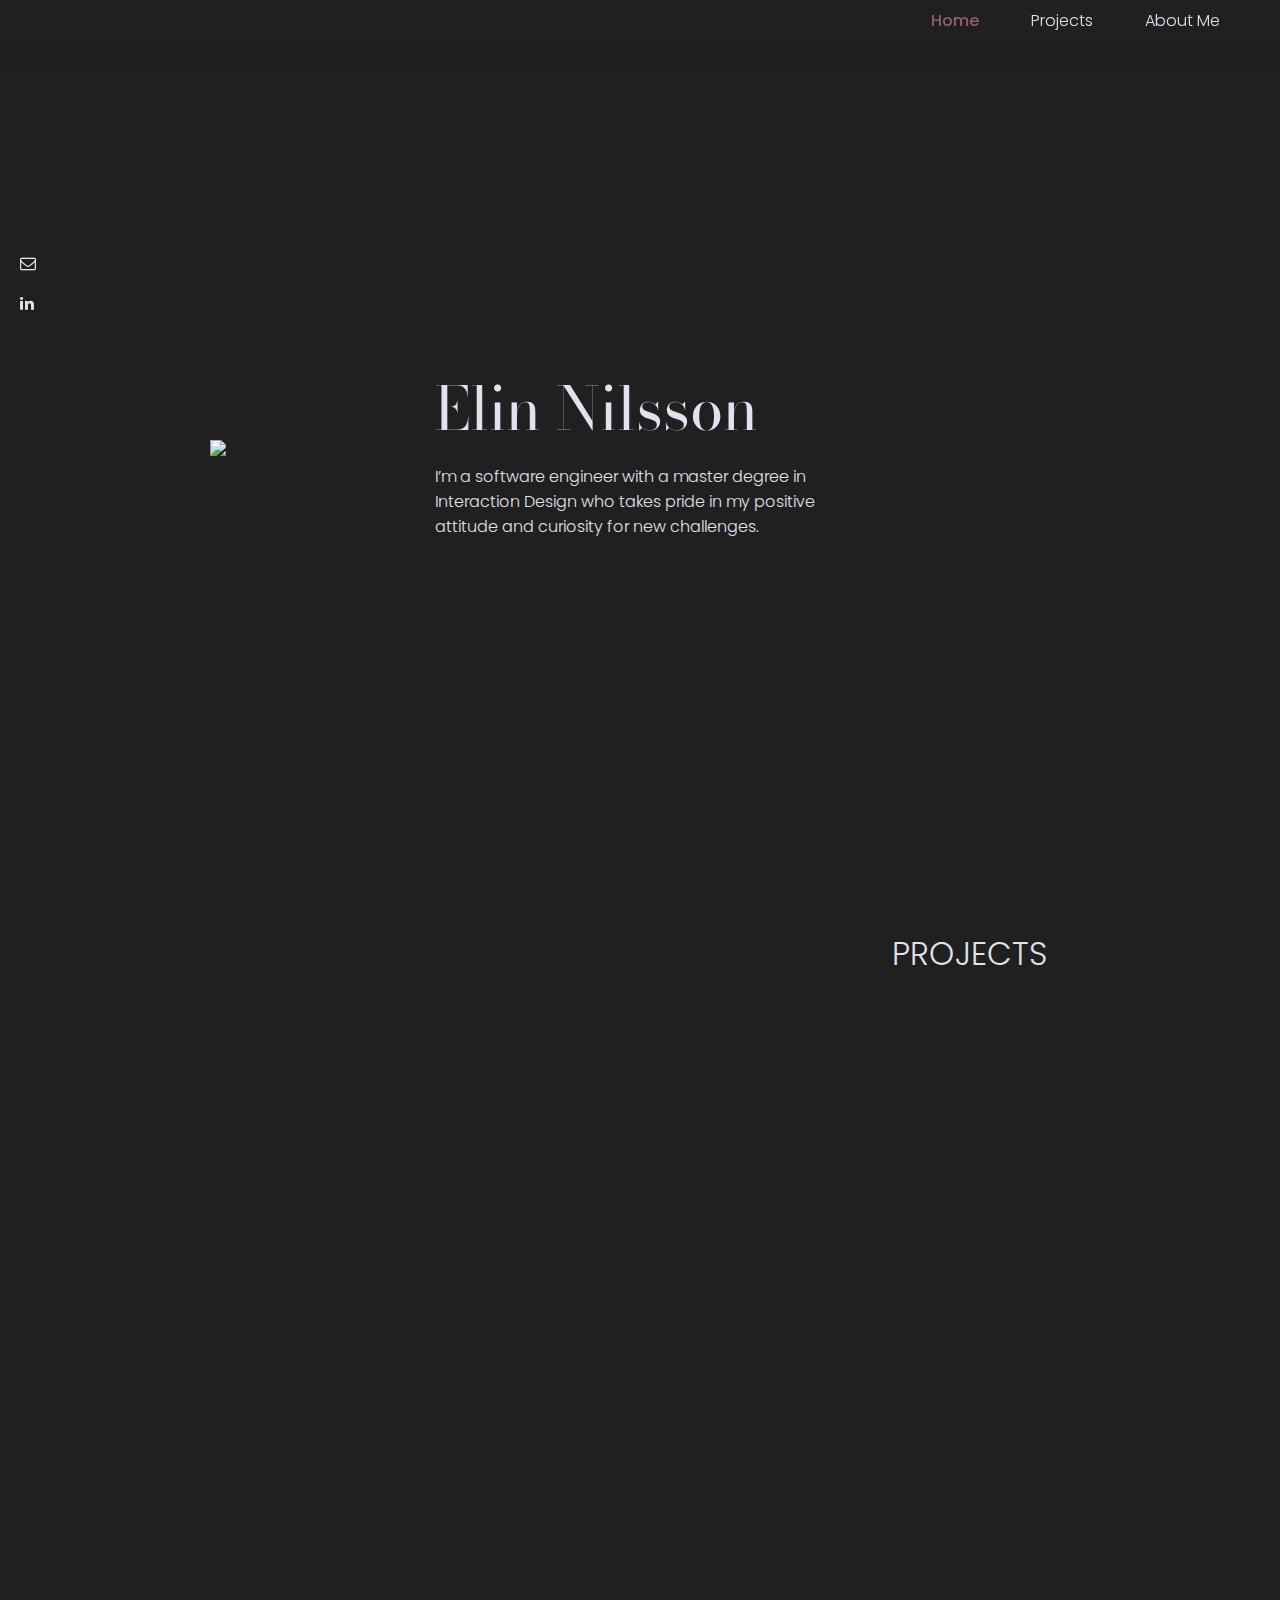
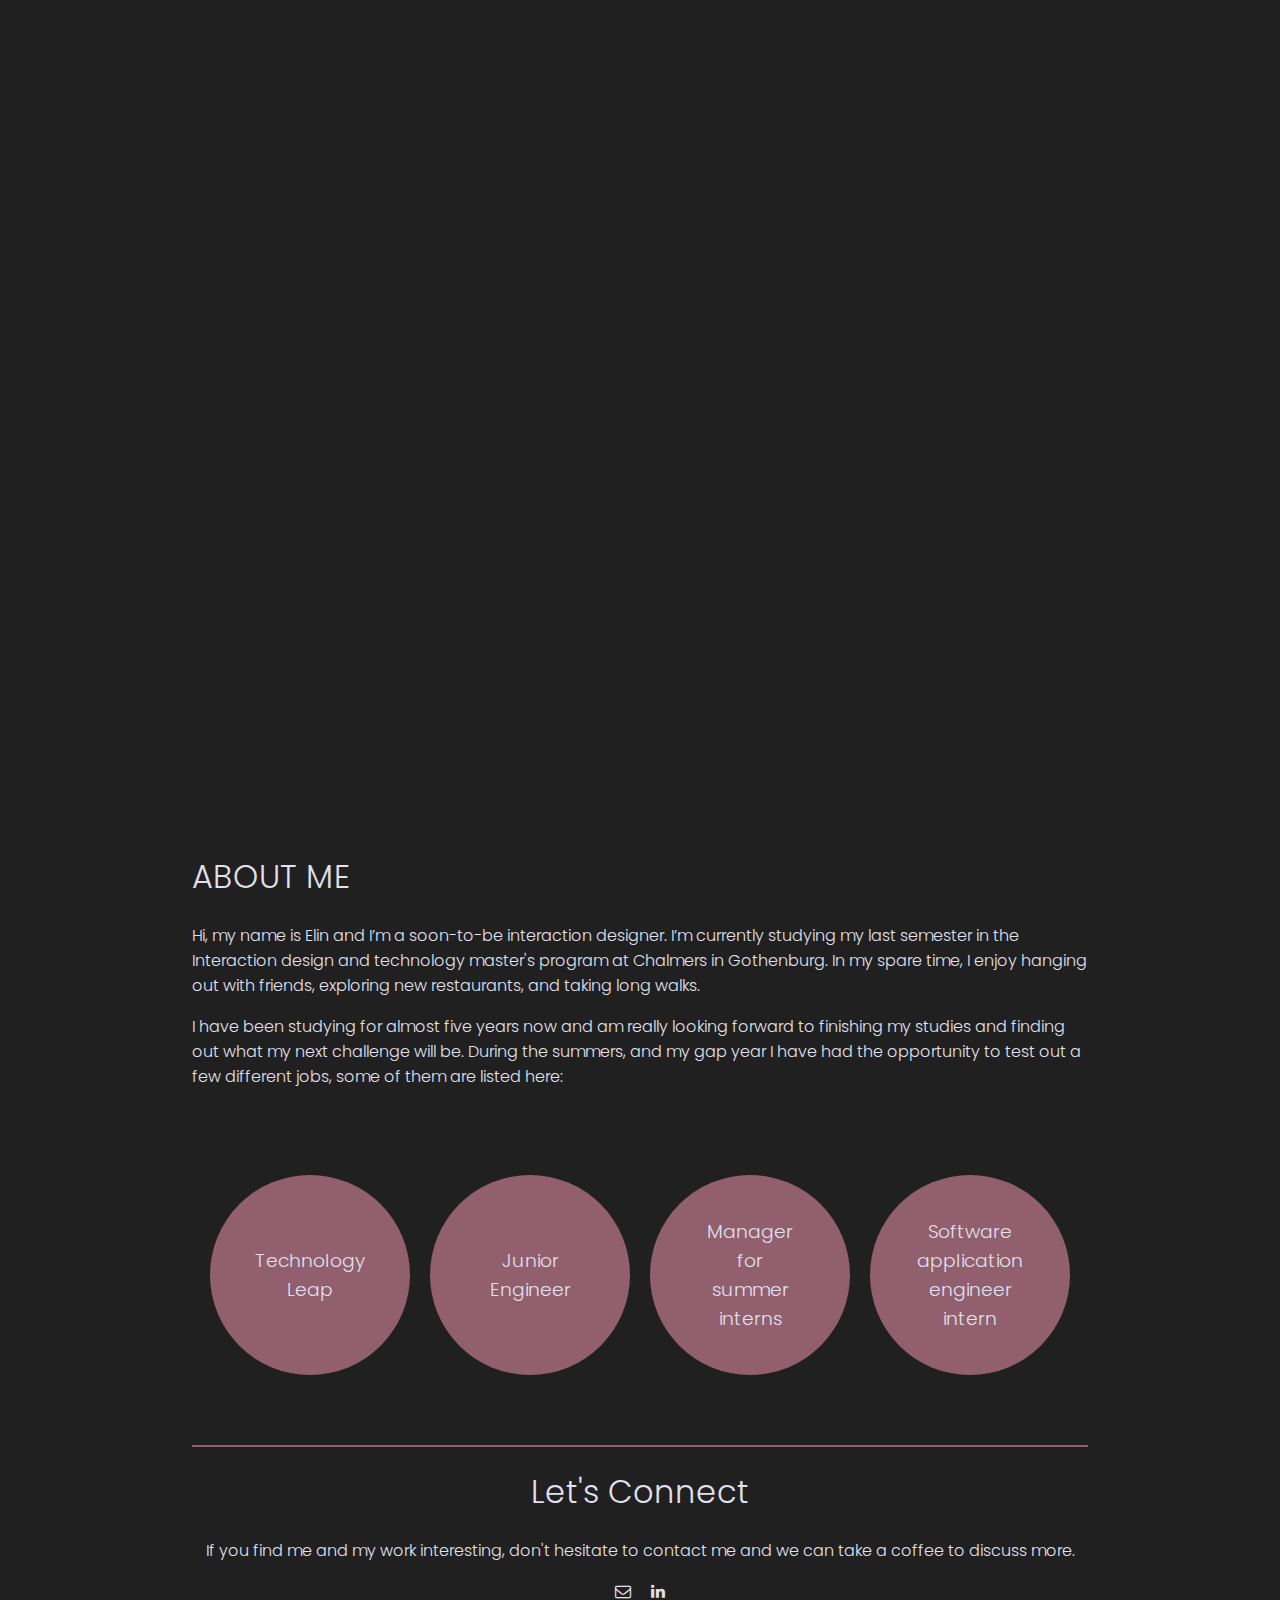
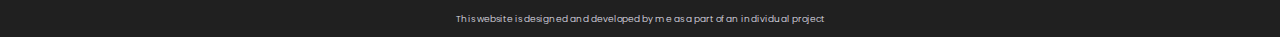
==== index.html @ b02fdfc4 "Added text in footer" ====
<!DOCTYPE html>
<html>

<head>
    <link rel="stylesheet" href="Pages/styles.css" />
    <link rel="stylesheet" href="https://cdnjs.cloudflare.com/ajax/libs/font-awesome/4.7.0/css/font-awesome.min.css">
    <meta charset="UTF-8" />
    <meta http-equiv="X-UA-Compatible" content="IE=edge" />
    <meta name="viewport" content="width=device-width, initial-scale=1.0" />
    <title>Hemsida</title>
    <link rel="icon" type="image/x-icon" href="Pages/faviconLoggaEgen.ico">
    <link rel="preconnect" href="https://fonts.googleapis.com">
    <link rel="preconnect" href="https://fonts.gstatic.com" crossorigin>
    <link rel="preconnect" href="https://fonts.googleapis.com">
    <link rel="preconnect" href="https://fonts.gstatic.com" crossorigin>
    <link
        href="https://fonts.googleapis.com/css2?family=Bodoni+Moda:opsz@6..96&family=Poppins:wght@100;300;400;500;700&display=swap"
        rel="stylesheet">
</head>

<body>

    <!-- <header>
        <nav>
            <div class="topnav" id="myTopnav">
                <a href="#home" class="active">Home</a>
                <a href="#about-me">About me</a>
                <a href="#projects">Projects</a>
                <a href="#experience">Experience</a>

                <a href="javascript:void(0);" class="icon" onclick="myFunction()">
                    <i class="fa fa-bars"></i>
                </a>
            </div>
        </nav>
    </header> -->

    <header>
        <nav>
            <ul>
                <li><a href="#home" class="active">Home</a></li>
                <!-- <li><a href="#about-me">About</a></li> -->
                <li><a href="#projects">Projects</a></li>
                <li><a href="#experience">About Me</a></li>
            </ul>
        </nav>

    </header>

    <div class="contact-info">
        <a href="mailto: elin.nilsson@hotmail.se"><i class="fa fa-envelope-o" aria-hidden="true" id="mail-icon"></i></a>
        <a href="https://www.linkedin.com/in/elin-nilsson-4770b514a/"><i class="fa fa-linkedin" aria-hidden="true"></i>
        </a>
    </div>


    <section id="home">

        <div class="logo">
            <img src="Images/logga2.png" width="500">
        </div>
        <div id="header-text">
            <h4 id="name">Elin Nilsson</h4>
            <h5 id="me-description">I’m a software engineer with a master degree in Interaction Design who takes
                pride in my positive attitude and curiosity for new challenges.</h5>
        </div>

    </section>



    <!-- <section class="sub-section" id="about-me">
        <div id="about-me-text">
            <h1>ABOUT ME</h1>
            <p>Lorem ipsum dolor sit amet, consectetur adipiscing elit, sed do eiusmod tempor incididunt ut labore et
                dolore magna aliqua. Sit amet aliquam id diam maecenas ultricies mi eget mauris. Vitae purus faucibus
                ornare suspendisse sed nisi lacus. Eu ultrices vitae auctor eu. Risus feugiat in ante metus dictum at
                tempor. Sed odio morbi quis commodo odio aenean. Rhoncus mattis rhoncus urna neque viverra justo.
            </p>
        </div>

        <div class="polaroid">

            <img height="200" src="Elin_profilbild4.jpg" />

            <div class="tape tape-1"></div>
            <div class="tape tape-2"></div>


        </div>

    </section> -->

    <section class="sub-section" id="projects">
        <h1 id="text1">PROJECTS</h1>
        <div class="projectCard reveal">
            <div class="description-1">
                <h2>Dodge City </h1>
                    <p>Dodge City is a game where you and a friend try to outrun pursuing bandits in a
                        western
                        world. Through successful collaboration and continuous movement the players can reach
                        success in the game. It is an interactive game where the player has to move physically to be
                        able to control the game.</p>
                    <div class="link">
                        <a href="Pages/dodgeCity.html" class="link-theme">Read More ></a>
                    </div>
            </div>
            <div><img src="Images/DodgeCityRadius.png" class="project-image-1"></div>
        </div>

        <div class="projectCard reveal">
            <div><img src="Images/LoggaNoBG.png" class="project-image-1"></div>
            <div class="description-1R">
                <h2>Portfolio </h1>
                    <p>The goal of this project was to create a few guidelines that will help interaction designers
                        in the process of creating a portfolio. Based on these guidelines I created my own
                        portfolio website.</p>
                    <div class="link">
                        <a href="Pages/portfolio.html" class="link-theme">Read More ></a>
                    </div>
            </div>
        </div>

        <div class="projectCard reveal">
            <div class="description-1">
                <h2>TRASH TALK</h1>
                    <p>TRASH TALK is a game where kids get to sort different recycling objects. The
                        kids will place out trash objects in the bins and lock in their
                        answer when they are done. The trash will be scanned by the bins and if it is sorted
                        correctly the trash will fall down and be recycled. Otherwise, the bin turns red and the
                        kids have to try again.</p>
                    <div class="link">
                        <a href="Pages/trashTalk.html" class="link-theme">Read More ></a>
                    </div>
            </div>
            <div><img src="Images/TrashTalk.png" class="project-image-1"></div>
        </div>


        <div class="projectCard reveal">
            <div><img src="Images/phone1.png" class="project-image-1"></div>
            <div class="description-1R">
                <h2>Canvas Group</h1>
                    <p>The goal with Canvas Group is to simplify group projects in school. This app collects all
                        relevant forums that a group needs. The app lets the students to chat
                        with each other, create and edit documents together, and have conference calls.
                    </p>
                    <div class="link">
                        <a href="Pages/canvasGroup.html" class="link-theme">Read More ></a>
                    </div>
            </div>
        </div>

        <!-- <div class="smallCard">
                <div><img src="Images/phone1.png" class="project-image-1"></div>
                <div class="descriptionSmall">
                    <h2>Canvas Group</h1>
                        <p>The goal with Canvas Group is to simplify group projects in school. This app collects all
                            relevant forums that a group needs. The app lets the students to chat
                            with each other, create and edit documents together, and have conference calls.
                        </p>
                        <div class="link">
                            <a href="Pages/dodgeCity.html" class="link-theme">Read More ></a>
                        </div>
                </div>
            </div> -->
    </section>

    <section class="sub-section" id="experience">
        <div id="about-me-text">
            <h1>ABOUT ME</h1>
            <p>Hi, my name is Elin and I’m a soon-to-be interaction designer. I’m currently studying my last semester
                in the Interaction design and technology master's program at Chalmers in Gothenburg. In my spare time, I
                enjoy hanging out with friends, exploring new restaurants, and taking long walks. </p>

            <p> I have been studying for almost five years now and am really looking forward to finishing my studies and
                finding out what my next challenge will be. During the summers, and my gap year I have had the
                opportunity to test out a few different jobs, some of them are listed here:

            </p>
        </div>
        <!-- <div class="profileImage">
            <img src="Images/Elin_profilbildkvadrat.jpg" id="proIm">
        </div> -->

    </section>

    <section class="sub-section" id="experience-2">



        <div class="circle-container">

            <div class="circle">
                <h3 class="job">Technology Leap</h3>
            </div>
            <div class="circle">
                <h3 class="job">Junior Engineer</h3>
            </div>
            <div class="circle">
                <h3 class="job">Manager for summer interns</h3>
            </div>
            <div class="circle">
                <h3 class="job">Software application engineer intern</h3>
            </div>
        </div>

    </section>



    <footer>
        <div>
            <h1>Let's Connect</h1>
            <p>If you find me and my work interesting, don't hesitate to contact me and we can take a
                coffee
                to discuss
                more.</p>
            <a href="mailto: elin.nilsson@hotmail.se"><i class="fa fa-envelope-o" aria-hidden="true"></i></a><a
                href="https://www.linkedin.com/in/elin-nilsson-4770b514a/"><i class="fa fa-linkedin"
                    aria-hidden="true"></i> </a>
            <p id="signature">This website is designed and developed by me as a part of an individual project</p>
        </div>

        <!-- <div id="right-contact">
            <h3>Contact info </h3>
            <a href="mailto: elin.nilsson@hotmail.se"><i class="fa fa-envelope-o" aria-hidden="true"></i></a><a
                href="https://www.linkedin.com/in/elin-nilsson-4770b514a/"><i class="fa fa-linkedin"
                    aria-hidden="true"></i> </a>
        </div> -->

    </footer>
    <script src="Pages/App.js"></script>
    <script src="Pages/DynamicLoad.js"></script>

    <script src="Pages/text.js" defer></script>


</body>

</html>
---- Pages/styles.css ----
:root {
    /* Light Palette */
    /* --background: #faeee7;
    --textColor: #33272a;
    --accentColor: #f5c5c4; */

    /* Dark Palette */
    --background: #202020;
    --textColor: #e2e1ed;
    --accentColor: #915F6D;
    /* --accentColor: #6153bb; */
    /* App Theme / Brand */
}

body {
    margin: 0;
    max-width: 100%;
    background-color: var(--background);
    color: var(--textColor);
    font-family: Poppins, sans-serif;
    font-weight: 300;
}

.logo {
    /* margin-top: auto;
    margin-bottom: auto; */
    margin: auto;
}

ul {
    list-style: none;
}

a {
    text-decoration: none;
    padding: 0;
    padding-left: 10px;
    padding-right: 10px;
    height: 10px;
}

header {
    position: fixed;
    top: 0;
    left: 0;
    width: 100%;
    height: 40px;
    box-shadow: 0 .5rem 1.5rem rgba(0 0 0 / .1);
    display: flex;
    align-items: center;
    justify-content: end;
    background-color: var(--background);
    z-index: 9;

}

ul {
    display: flex;
    align-items: center;
    justify-content: end;
    column-gap: 2rem;
    padding-right: 50px;
}

ul li a {
    font-size: 16px;
    font-weight: 300;
    /* padding: 1rem 1.5rem; */
    text-transform: capitalize;
    cursor: pointer;
    color: var(--textColor);
}

ul li a.active,
ul li a:hover {
    background-color: var(--background);
    color: var(--accentColor);
    font-weight: 500;


    /* border-radius: .5rem; */
}

section {
    /* padding: 0 7%; */
    display: table;
    margin: 0;
    max-width: none;
    background-color: var(--background);
    text-decoration-color: var(--textColor);
}

#home {
    background-color: var(--background);
    height: 100vh;
    width: 98vw;
    display: grid;
    grid-template-columns: auto auto;

}

#header-text {
    width: 400px;
    /* padding-top: 250px; */
    margin-top: auto;
    margin-bottom: auto;
    margin-left: 0;
    justify-content: left;
    text-align: left;
}


h4 {
    font-size: 60px;
    padding-bottom: 10px;
    margin: 0;
    font-family: 'Bodoni Moda', serif;
    font-weight: 400;
}

h5 {
    font-size: 16px;
    font-weight: 300;
    margin: 0;
}

h1 {
    font-weight: 300;
    font-size: 28;
}


.reveal {
    position: relative;
    transform: translateY(40px);
    opacity: 0;
    transition: 1s all ease;
}

.reveal.active {
    transform: translateY(0);
    opacity: 1;
}


.sub-section {
    display: flex;
    flex-direction: column;
    padding-top: 30px;
    padding-bottom: 20px;
    height: min-content;
    width: 70%;
    margin-left: 15%;
    margin-right: 15%;
    justify-content: center;
    align-items: center;
}

footer {
    background-color: var(--background);
    border-top: 2px;
    border-top-style: solid;
    border-top-color: var(--accentColor);
    height: 150px;
    left: 0px;
    /* bottom: 0px; */
    /* display: grid;
    grid-template-columns: 50% 50%; */
    margin-left: 15%;
    margin-right: 15%;
    text-align: center;
    justify-content: center;
    padding-bottom: 40px;
}



#left-contact {
    /* margin-right: 50px; */
    justify-content: right;
    text-align: center;
}

#right-contact {
    justify-content: right;
    text-align: left;
}

.fa {
    color: var(--textColor);
}

.contact-info {
    width: 40px;
    height: 70px;
    /* background-color: var(--accentColor); */
    z-index: 8;
    position: fixed;
    left: 10px;
    top: 250px;
}

#mail-icon {
    padding-top: 5px;
    padding-bottom: 20px;
}

#signature {
    font-size: 9px;
    /* text-align: end; */
    margin-bottom: 20px;
}

#about-me {
    display: grid;
    grid-template-columns: auto auto;
    padding-top: 0px;
    height: auto;
    padding-bottom: 10px;
    justify-content: center;
}

#experience {
    display: grid;
    grid-template-columns: auto auto;
    padding-top: 0px;
    height: auto;
    padding-bottom: 10px;
    justify-content: center;
}

#about-me-text {
    /* padding-left: 30px; */
    /* padding-right: 40px; */
}

#experience-2 {
    padding-top: 10px;
}



#box {
    width: 200px;
    height: 500px;
    background-color: black;
    z-index: 1;

}

.profileImage {
    margin: auto;
    padding-left: 30px;
    padding-top: 10%;

}

#proIm {
    border-radius: 1%;
    width: 300px;
}



.polaroid {
    background: #ffffff;
    display: inline-block;
    margin: 55px 75px 30px;
    padding: 15px 15px 30px;
    text-align: center;
    text-decoration: none;
    /* -webkit-box-shadow: 0 4px 6px rgba(0, 0, 0, .3);
    -moz-box-shadow: 0 4px 6px rgba(0, 0, 0, .3);
    box-shadow: 0 4px 6px rgba(0, 0, 0, .3); */
    -webkit-transition: all .20s linear;
    -moz-transition: all .20s linear;
    transition: all .20s linear;
    z-index: 0;
    position: relative;
    height: 220px;
    width: 150px;
    /* padding-right: 0; */
}

.polaroid :after {
    color: #333;
    font-size: 25px;
    content: attr(title);
    position: relative;
    top: 15px;
}

.polaroid img {
    display: block;
    width: 150px;
}

.tape {
    position: absolute;
    height: 80px;
    width: 20px;
    transform: rotate(45deg);
    /* background: repeating-linear-gradient(45deg,
            #f7c61a 0,
            #f7c61a 5px,
            transparent 5px,
            transparent 10px,
            #101010 10px,
            #101010 15px); */
    background: repeating-linear-gradient(45deg,
            #915F6D 0,
            #915F6D 5px,
            transparent 5px,
            transparent 10px);
}

.tape-1 {
    bottom: 210px;
    right: 155px;
}

.tape-2 {
    top: 210px;
    left: 155px;
}


#project-title {
    justify-content: right;
    margin-bottom: 0px;
    padding-bottom: 0px;
}

#text1 {
    align-self: flex-end;
    margin: 0 4.5% 10px 0;
}

.projectCard {
    width: 800px;
    height: 300px;
    display: grid;
    grid-template-columns: auto auto;
    /* border: 3px solid; */
    /* border-color: var(--accentColor); */
    background-color: var(--accentColor);
    margin-bottom: 50px;
    box-shadow: 0px 2px 5px #1b1214;
    border: solid;
    border-color: var(--background);
    border-radius: 8px;
}

.project-image-1 {
    width: 500px;
    height: 300px;
    float: right;
    left: 450px;
    order: 1;

}

.description-1 {
    width: 300px;
    height: 300px;
    text-align: left;

    padding-left: 30px;
    padding-right: 30px;
    font-size: 14px;
}

.description-1R {
    width: 300px;
    height: 300px;
    text-align: left;

    padding-left: 30px;
    padding-right: 30px;
    font-size: 14px;
    text-align: right;
}

.project-image-2 {
    width: 500px;
    height: 300px;
    order: 1;
}

.description-2 {
    width: 300px;
    height: 300px;
    text-align: right;
    float: right;
    padding-left: 30px;
    padding-right: 30px;
}


.smallCard {
    width: 250px;
    background-color: var(--accentColor);
    font-size: 12px;
    box-shadow: 0px 2px 5px #1b1214;
    border: solid;
    border-radius: 8px;
    border-color: var(--background);
}

.descriptionSmall {
    padding: 10px;
}

.link {
    text-align: end;
    padding-right: 0px;

}

.link a {
    text-decoration: none;
    color: var(--textColor);
    color: #3e292f;
    margin-bottom: 10px;
    font-size: 12px;
    line-height: 30px;
    font-weight: 400;
    letter-spacing: 5px;
    text-decoration: none;
    text-transform: uppercase;
}

.link a:hover {
    font-weight: 600;
    font-size: 14px;
}



h2 {
    color: var(--textColor);
    font-weight: 300;
}


img {
    max-width: 100%;
}

.image-left,
.image-right {
    margin: 1em 0;
}

.circle-container {
    margin-top: 0px;
    display: grid;

    /* grid-template-rows: auto auto;
    grid-template-columns: auto auto auto auto; */

    grid-template-areas:
        'header header header header header header';
    height: 300px;
    width: 100%;
    justify-content: center;
}

.item1 {
    grid-area: header;
}




.circle {
    margin-top: 50px;
    width: 200px;
    height: 200px;
    border-radius: 50%;
    background-color: var(--accentColor);
    text-align: center;
    justify-content: center;
    align-items: center;
    top: 50%;
    margin-left: 10px;
    margin-right: 10px;
    display: flex;
}

.job {
    flex: 0 0 100px;
    font-weight: 300;


}


#CV {
    /* text-decoration-style: none; */
    color: var(--textColor);
    font-size: 20px;

}

.boxProject {
    width: 800px;
    height: 300px;
    /* background-color: aqua; */
    position: relative;
    padding-bottom: 50px;
}

#imageProject {
    position: absolute;
    top: 0;
    left: 0;
    width: 500px;
    height: 300px;
    /* background-color: rebeccapurple; */
}

.projectImageNew {
    width: 100%;
    height: 100%;
}

#textProjectBox {
    position: absolute;
    top: 100px;
    right: 0;
    width: 400px;
    height: 120px;
    background-color: var(--accentColor);
    /* background-color: #151515; */
    z-index: 5;
    font-size: 12px;
}

#titleProject {
    position: absolute;
    top: 40px;
    right: 0;
    width: 400px;
    height: 40px;
    /* background-color: red; */
    text-align: end;
    padding-right: 10px;
    color: var(--textColor);
}

#descriptionProject {
    padding-right: 10px;
    text-align: end;
    color: var(--textColor);
    margin-bottom: 5px;
}

#programs {
    text-align: end;
    padding-right: 10px;
    justify-content: space-between;
    position: absolute;
    top: 210px;
    right: 0;
    width: 300px;
    height: 30px;
    /* background-color: #1b1214; */
    word-spacing: 15px;
    color: var(--textColor);

}






@media (min-width: 20em) {

    .image-left,
    .image-right {
        display: flex;
        align-items: center;
    }

    .image-left img {
        margin-right: 1em;
        float: left;
        /* fallback */
    }

    .image-right img {
        order: 1;
        margin-left: 1em;
        float: right;
        /* fallback */
    }

    /* clearfix for fallback */
    .image-left::after,
    .image-right::after {
        content: "";
        display: block;
        clear: both;
    }
}

@media (min-width: 30em) {

    .image-left img,
    .image-right img {
        flex-shrink: 0;
    }
}

/* When the screen is less than 600 pixels wide, hide all links, except for the first one ("Home"). Show the link that contains should open and close the topnav (.icon) */
@media screen and (max-width: 600px) {
    .topnav a:not(:first-child) {
        display: none;
    }

    .topnav a.icon {
        float: right;
        display: block;
    }
}

/* The "responsive" class is added to the topnav with JavaScript when the user clicks on the icon. This class makes the topnav look good on small screens (display the links vertically instead of horizontally) */
@media screen and (max-width: 600px) {
    .topnav.responsive {
        position: relative;
    }

    .topnav.responsive a.icon {
        position: absolute;
        right: 0;
        top: 0;
    }

    .topnav.responsive a {
        float: none;
        display: block;
        text-align: left;
    }
}
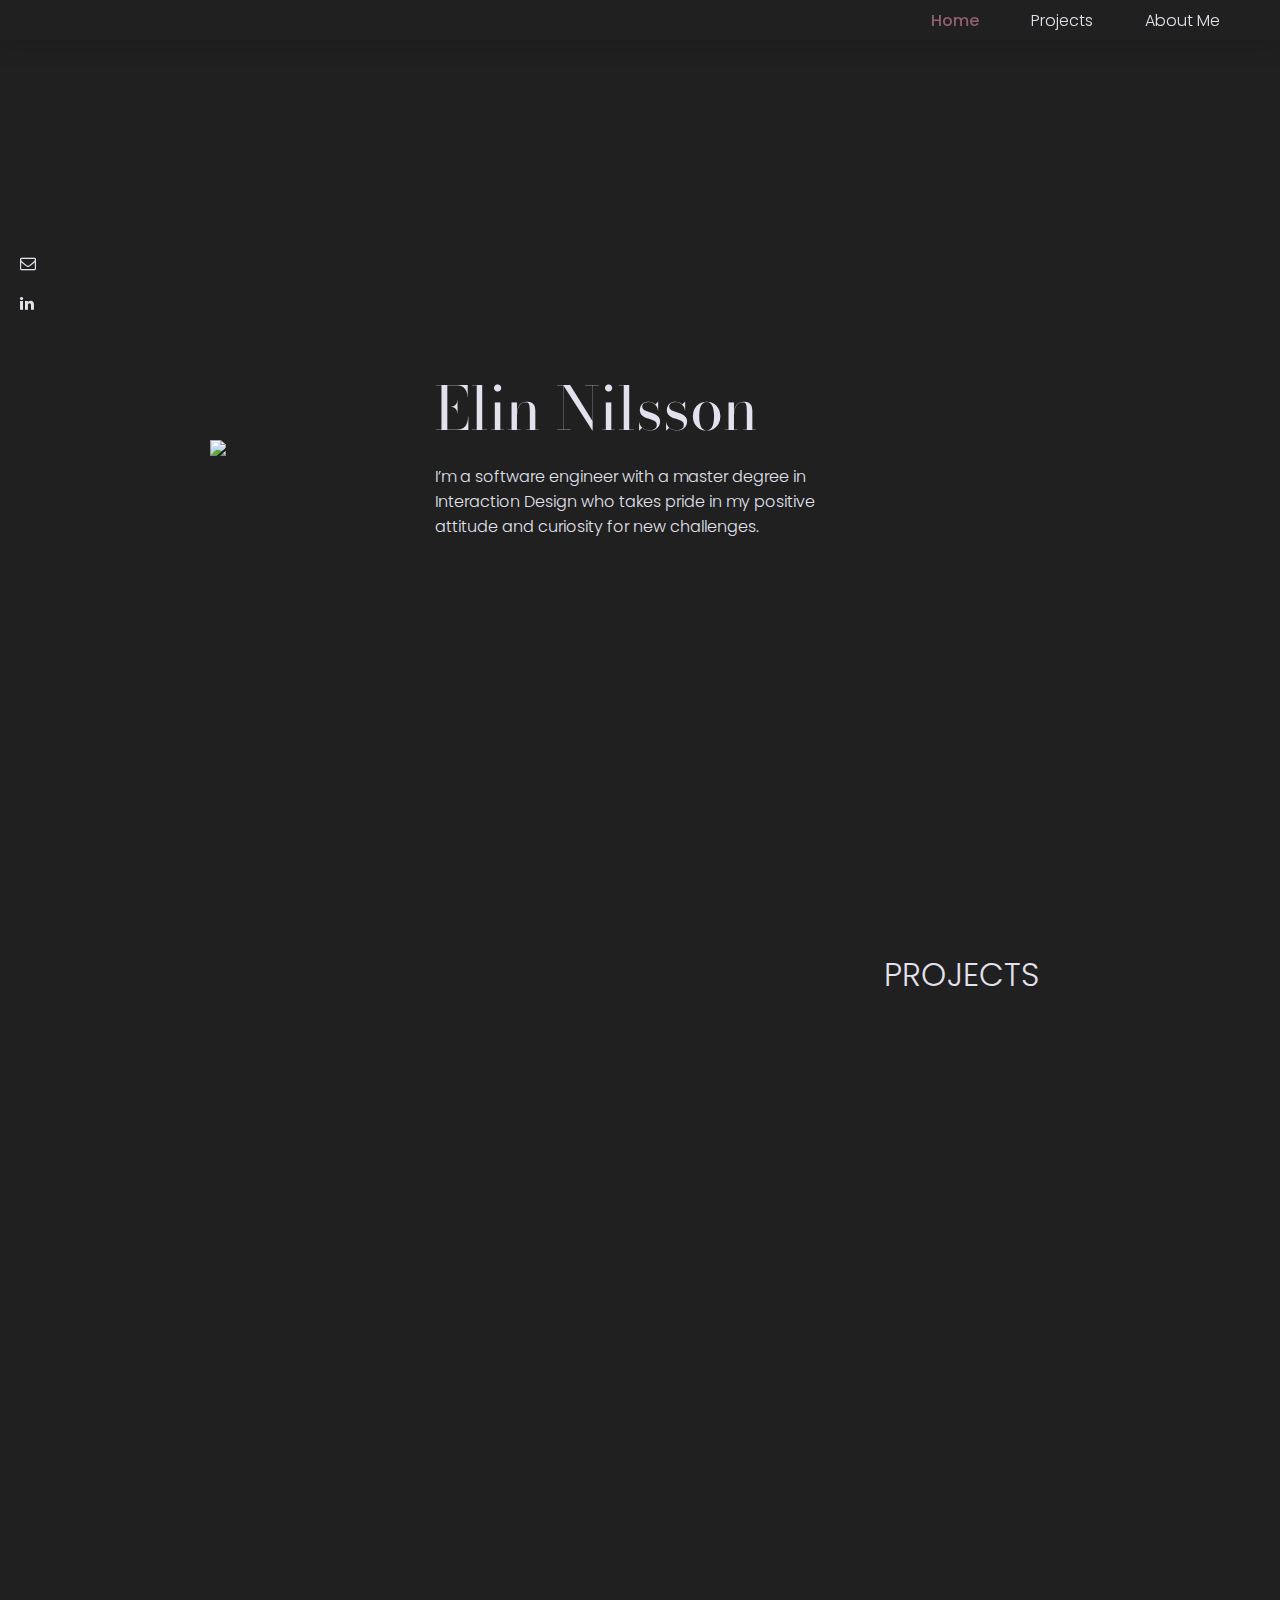
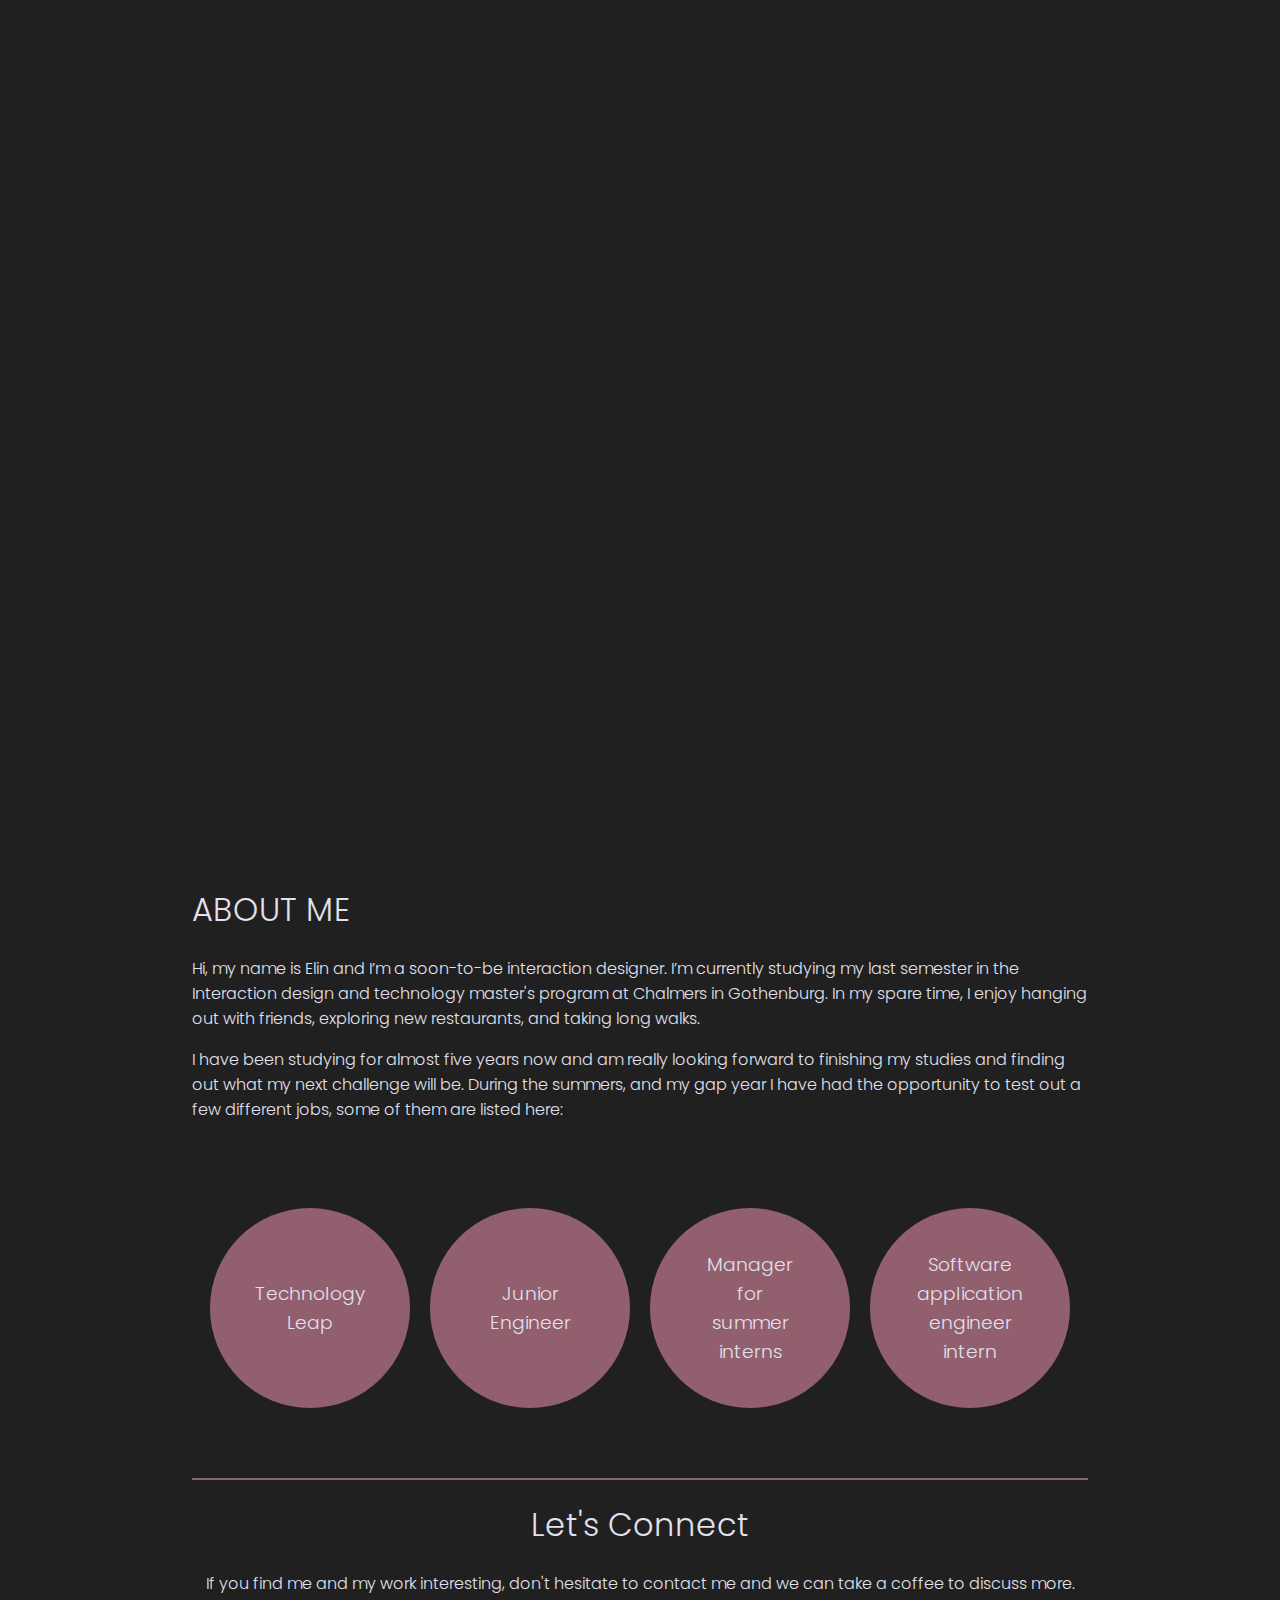
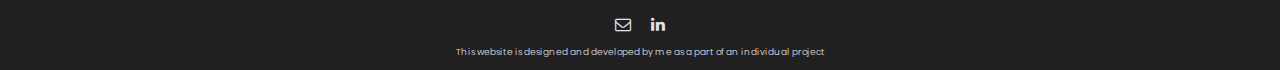
==== commit 53981966: "Fixed title" ====
--- a/index.html
+++ b/index.html
@@ -92,7 +92,10 @@
     </section> -->
 
     <section class="sub-section" id="projects">
-        <h1 id="text1">PROJECTS</h1>
+        <div class="projectCardTitle">
+            <h1 id="text1">PROJECTS</h1>
+
+        </div>
         <div class="projectCard reveal">
             <div class="description-1">
                 <h2>Dodge City </h1>
--- a/Pages/styles.css
+++ b/Pages/styles.css
@@ -333,7 +333,7 @@
 
 #text1 {
     align-self: flex-end;
-    margin: 0 4.5% 10px 0;
+    text-align: right;
 }
 
 .projectCard {
@@ -349,6 +349,13 @@
     border: solid;
     border-color: var(--background);
     border-radius: 8px;
+}
+
+.projectCardTitle {
+    width: 800px;
+    height: fit-content;
+    justify-content: right;
+
 }
 
 .project-image-1 {
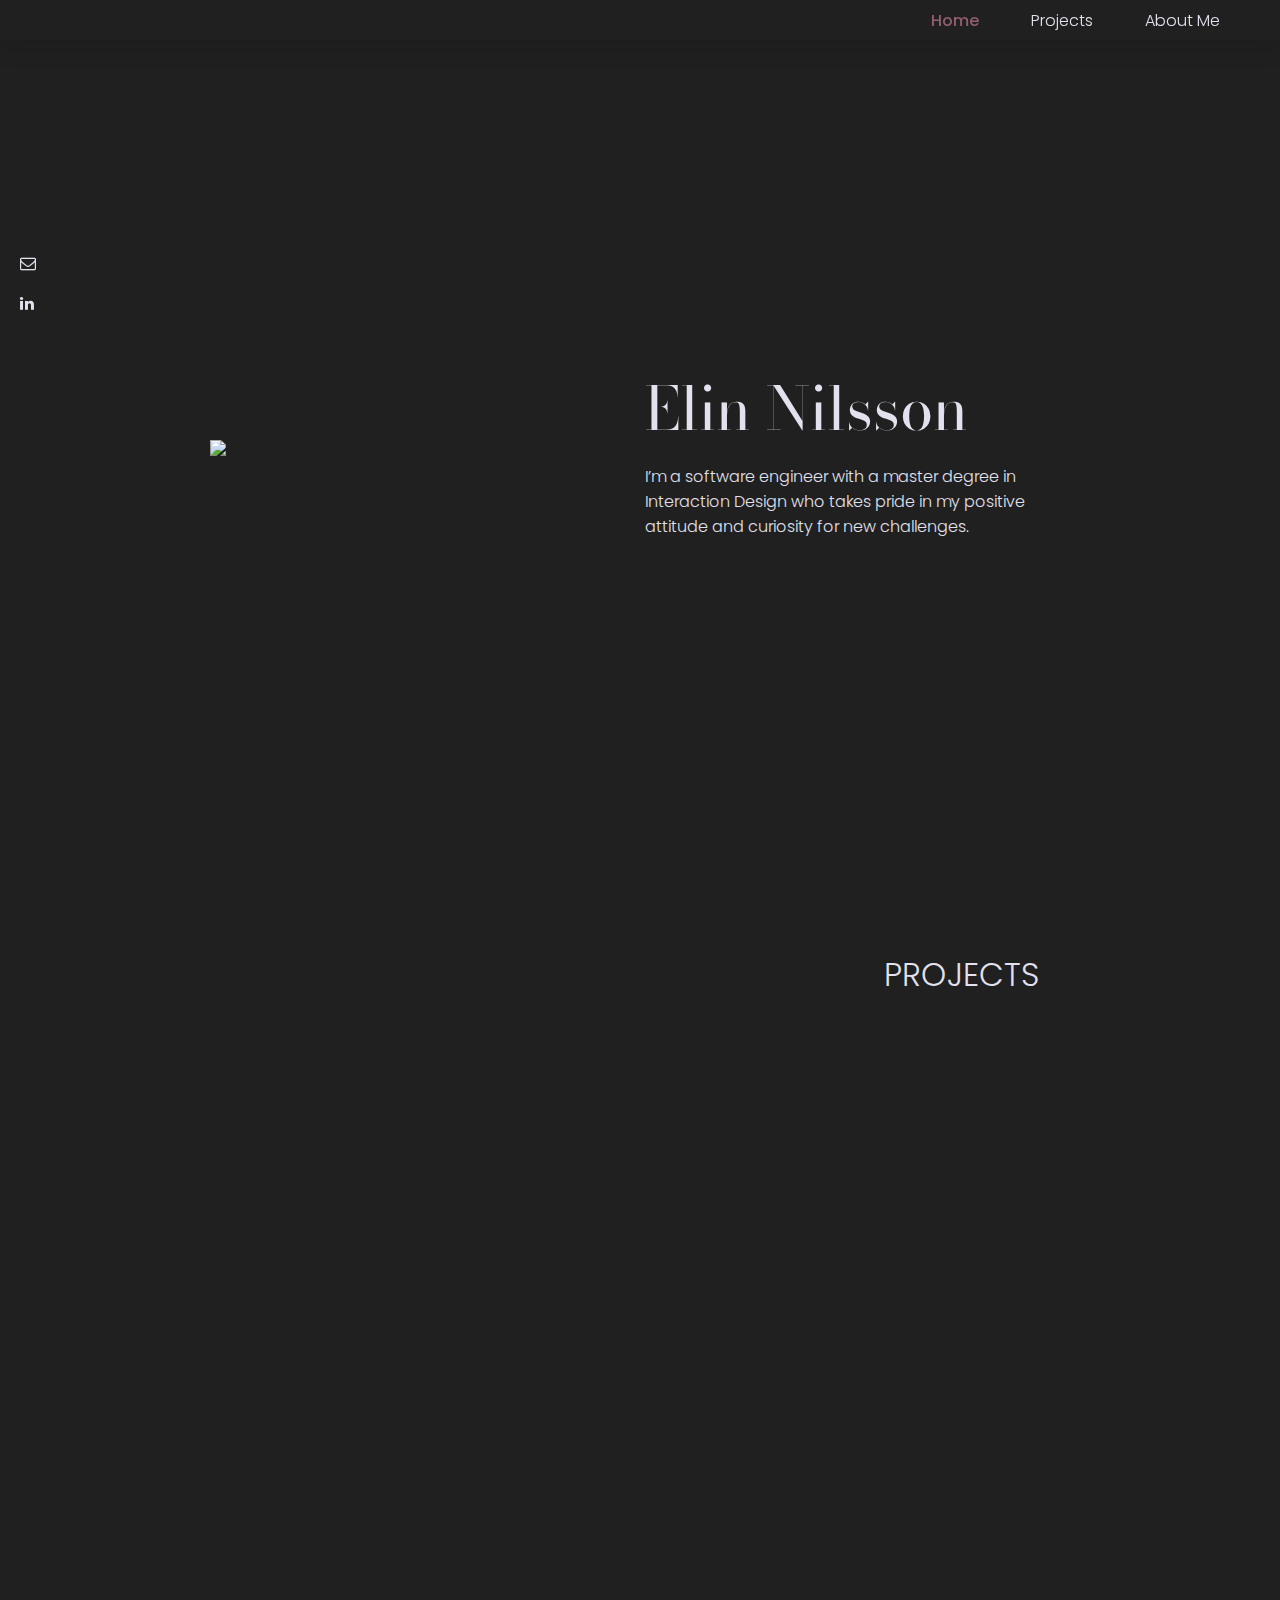
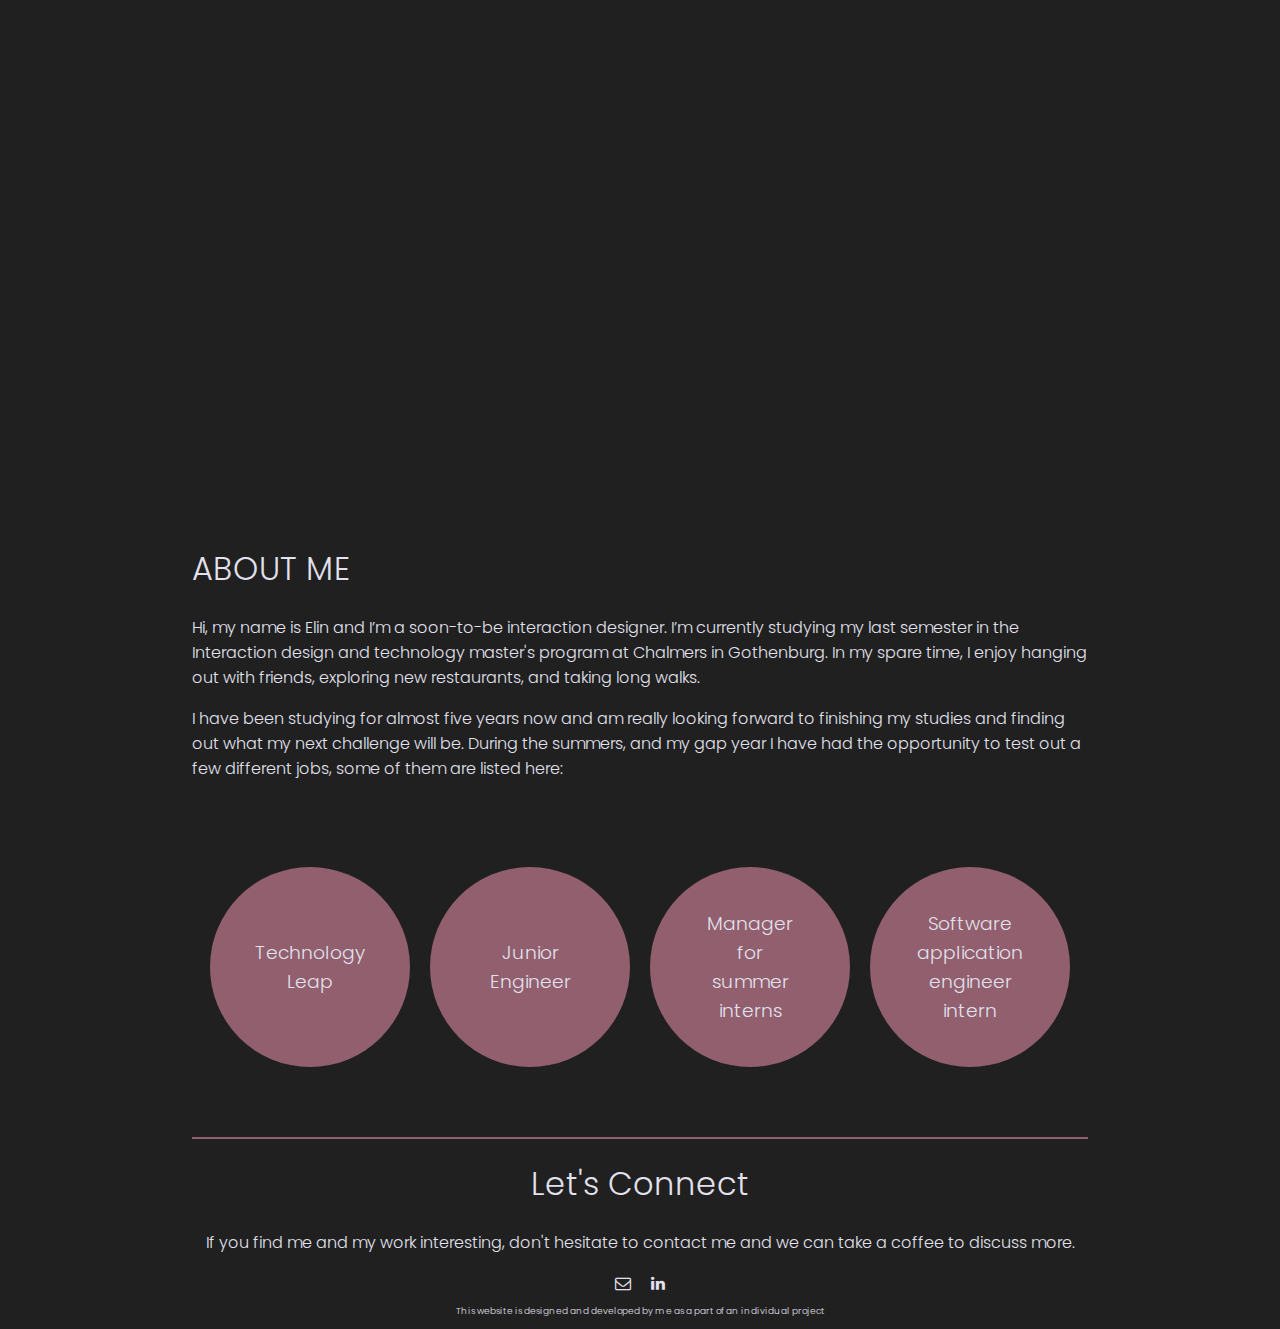
==== commit 5faff120: "Hover interaction in footer" ====
--- a/index.html
+++ b/index.html
@@ -36,7 +36,12 @@
     </header> -->
 
     <header>
-        <nav>
+        <!-- <div class="mobileHeader">
+            <button onclick={openMenu()} class="hamburger">
+                <i class="fa fa-bars" aria-hidden="true"></i>
+            </button>
+        </div> -->
+        <nav id="main-menu">
             <ul>
                 <li><a href="#home" class="active">Home</a></li>
                 <!-- <li><a href="#about-me">About</a></li> -->
@@ -45,6 +50,21 @@
             </ul>
         </nav>
 
+        <input type="checkbox" id="hamburger-input" class="burger-shower" />
+        <label id="hamburger-menu" for="hamburger-input">
+            <i class="fa fa-bars" aria-hidden="true"></i>
+            <nav id="sidebar-menu">
+                <h1>Menu</h1>
+                <ul>
+                    <li><a href="#home" class="active">Home</a></li>
+                    <li><a href="#projects">Projects</a></li>
+                    <li><a href="#experience">About Me</a></li>
+                    <li><a href="#footer">Contact</a></li>
+
+                </ul>
+            </nav>
+        </label>
+
     </header>
 
     <div class="contact-info">
@@ -57,7 +77,7 @@
     <section id="home">
 
         <div class="logo">
-            <img src="Images/logga2.png" width="500">
+            <img src="Images/logga2.png">
         </div>
         <div id="header-text">
             <h4 id="name">Elin Nilsson</h4>
@@ -94,7 +114,9 @@
     <section class="sub-section" id="projects">
         <div class="projectCardTitle">
             <h1 id="text1">PROJECTS</h1>
-
+        </div>
+        <div class="projectCardTitleSmall">
+            <h1 id="text2">PROJECTS</h1>
         </div>
         <div class="projectCard reveal">
             <div class="description-1">
@@ -111,7 +133,7 @@
             <div><img src="Images/DodgeCityRadius.png" class="project-image-1"></div>
         </div>
 
-        <div class="projectCard reveal">
+        <!-- <div class="projectCard reveal">
             <div><img src="Images/LoggaNoBG.png" class="project-image-1"></div>
             <div class="description-1R">
                 <h2>Portfolio </h1>
@@ -122,7 +144,7 @@
                         <a href="Pages/portfolio.html" class="link-theme">Read More ></a>
                     </div>
             </div>
-        </div>
+        </div> -->
 
         <div class="projectCard reveal">
             <div class="description-1">
@@ -154,19 +176,19 @@
             </div>
         </div>
 
-        <!-- <div class="smallCard">
-                <div><img src="Images/phone1.png" class="project-image-1"></div>
-                <div class="descriptionSmall">
-                    <h2>Canvas Group</h1>
-                        <p>The goal with Canvas Group is to simplify group projects in school. This app collects all
-                            relevant forums that a group needs. The app lets the students to chat
-                            with each other, create and edit documents together, and have conference calls.
-                        </p>
-                        <div class="link">
-                            <a href="Pages/dodgeCity.html" class="link-theme">Read More ></a>
-                        </div>
-                </div>
-            </div> -->
+        <div class="smallCard">
+            <div><img src="Images/phone1.png" class="project-image-1"></div>
+            <div class="descriptionSmall">
+                <h2>Canvas Group</h1>
+                    <p>The goal with Canvas Group is to simplify group projects in school. This app collects all
+                        relevant forums that a group needs. The app lets the students to chat
+                        with each other, create and edit documents together, and have conference calls.
+                    </p>
+                    <div class="link">
+                        <a href="Pages/dodgeCity.html" class="link-theme">Read More ></a>
+                    </div>
+            </div>
+        </div>
     </section>
 
     <section class="sub-section" id="experience">
@@ -208,20 +230,37 @@
             </div>
         </div>
 
-    </section>
-
-
-
-    <footer>
+
+        <div class="circle-container-list">
+
+            <div class="circle">
+                <h3 class="job">Technology Leap</h3>
+            </div>
+            <div class="circle">
+                <h3 class="job">Junior Engineer</h3>
+            </div>
+            <div class="circle">
+                <h3 class="job">Manager for summer interns</h3>
+            </div>
+            <div class="circle">
+                <h3 class="job">Software application engineer intern</h3>
+            </div>
+        </div>
+
+    </section>
+
+
+
+    <footer id="footer">
         <div>
             <h1>Let's Connect</h1>
             <p>If you find me and my work interesting, don't hesitate to contact me and we can take a
                 coffee
                 to discuss
                 more.</p>
-            <a href="mailto: elin.nilsson@hotmail.se"><i class="fa fa-envelope-o" aria-hidden="true"></i></a><a
-                href="https://www.linkedin.com/in/elin-nilsson-4770b514a/"><i class="fa fa-linkedin"
-                    aria-hidden="true"></i> </a>
+            <a href="mailto: elin.nilsson@hotmail.se" class="contact-icons"><i class="fa fa-envelope-o"
+                    aria-hidden="true"></i></a><a href="https://www.linkedin.com/in/elin-nilsson-4770b514a/"
+                class="contact-icons"><i class="fa fa-linkedin" aria-hidden="true"></i> </a>
             <p id="signature">This website is designed and developed by me as a part of an individual project</p>
         </div>
 
@@ -235,10 +274,11 @@
     </footer>
     <script src="Pages/App.js"></script>
     <script src="Pages/DynamicLoad.js"></script>
-
+    <script src="Pages/menu.js"></script>
     <script src="Pages/text.js" defer></script>
 
 
+
 </body>
 
 </html>--- a/Pages/styles.css
+++ b/Pages/styles.css
@@ -25,6 +25,7 @@
     /* margin-top: auto;
     margin-bottom: auto; */
     margin: auto;
+    max-width: 500px;
 }
 
 ul {
@@ -99,13 +100,17 @@
 
 }
 
+
+
 #header-text {
     width: 400px;
     /* padding-top: 250px; */
     margin-top: auto;
     margin-bottom: auto;
     margin-left: 0;
-    justify-content: left;
+
+    margin: auto;
+    /* justify-content: left; */
     text-align: left;
 }
 
@@ -336,6 +341,13 @@
     text-align: right;
 }
 
+
+
+#text2 {
+    display: none;
+    text-align: center;
+}
+
 .projectCard {
     width: 800px;
     height: 300px;
@@ -358,6 +370,15 @@
 
 }
 
+.projectCardTitleSmall {
+    height: fit-content;
+    justify-content: right;
+    margin-bottom: 15px;
+
+}
+
+
+
 .project-image-1 {
     width: 500px;
     height: 300px;
@@ -405,6 +426,7 @@
 
 
 .smallCard {
+    display: none;
     width: 250px;
     background-color: var(--accentColor);
     font-size: 12px;
@@ -471,6 +493,10 @@
     height: 300px;
     width: 100%;
     justify-content: center;
+}
+
+.circle-container-list {
+    display: none;
 }
 
 .item1 {
@@ -578,76 +604,133 @@
 
 }
 
-
-
-
-
-
-@media (min-width: 20em) {
-
-    .image-left,
-    .image-right {
-        display: flex;
-        align-items: center;
-    }
-
-    .image-left img {
-        margin-right: 1em;
-        float: left;
-        /* fallback */
-    }
-
-    .image-right img {
-        order: 1;
-        margin-left: 1em;
-        float: right;
-        /* fallback */
-    }
-
-    /* clearfix for fallback */
-    .image-left::after,
-    .image-right::after {
-        content: "";
-        display: block;
-        clear: both;
-    }
-}
-
-@media (min-width: 30em) {
-
-    .image-left img,
-    .image-right img {
-        flex-shrink: 0;
-    }
-}
-
-/* When the screen is less than 600 pixels wide, hide all links, except for the first one ("Home"). Show the link that contains should open and close the topnav (.icon) */
-@media screen and (max-width: 600px) {
-    .topnav a:not(:first-child) {
+.contact-icons:hover {
+    background-color: #915F6D;
+}
+
+
+
+
+#hamburger-input {
+    display: none;
+}
+
+#hamburger-menu {
+    position: fixed;
+    top: 10px;
+    left: 20px;
+    width: 50px;
+    height: 50px;
+    display: none;
+    border: none;
+    padding: 0px;
+    margin: 0px;
+}
+
+#hamburger-menu #sidebar-menu {
+    visibility: hidden;
+    position: fixed;
+    top: 0;
+    left: -250px;
+    width: 200px;
+    height: 100%;
+    background-color: var(--accentColor);
+    transition: 0.3s;
+    padding: 0px 10px;
+    box-sizing: border-box;
+}
+
+#hamburger-menu h3 {
+    color: var(--textColor);
+    /* font-size: 2.2rem; */
+}
+
+#hamburger-menu ul {
+    display: block;
+    padding-left: 0px;
+}
+
+#hamburger-menu li {
+    list-style-type: none;
+    line-height: 3rem;
+}
+
+#hamburger-menu a {
+    color: var(--textColor);
+    font-size: 1.3rem;
+    text-decoration: none;
+}
+
+#hamburger-menu a:hover,
+#hamburger-menu a:active {
+    text-decoration: underline;
+    background-color: #915F6D;
+}
+
+#hamburger-input:checked+#hamburger-menu #sidebar-menu {
+    visibility: visible;
+    left: 0;
+}
+
+#hamburger-input:checked~.overlay {
+    visibility: visible;
+    opacity: 0.4;
+}
+
+
+@media screen and (max-width: 750px) {
+    #main-menu {
         display: none;
     }
 
-    .topnav a.icon {
-        float: right;
-        display: block;
-    }
-}
-
-/* The "responsive" class is added to the topnav with JavaScript when the user clicks on the icon. This class makes the topnav look good on small screens (display the links vertically instead of horizontally) */
-@media screen and (max-width: 600px) {
-    .topnav.responsive {
-        position: relative;
-    }
-
-    .topnav.responsive a.icon {
-        position: absolute;
-        right: 0;
-        top: 0;
-    }
-
-    .topnav.responsive a {
-        float: none;
-        display: block;
+    #hamburger-menu {
+        display: inline;
+    }
+
+    .contact-info {
+        display: none;
+    }
+
+    .projectCard {
+        display: none;
+    }
+
+    .smallCard {
+        display: inline;
+    }
+
+    .circle-container {
+        display: none;
+    }
+
+    .circle-container-list {
+        display: inline;
+    }
+
+    #text1 {
+        display: none;
+    }
+
+    #text2 {
+        display: inline;
+    }
+
+    #home {
+        background-color: var(--background);
+        /* height: 100vh; */
+        width: 98vw;
+        display: table-row;
+        margin: auto;
+        justify-content: center;
+    }
+
+
+    #header-text {
+        width: 400px;
+        /* padding-top: 250px; */
+
+        margin: auto;
+        /* justify-content: left; */
         text-align: left;
     }
 }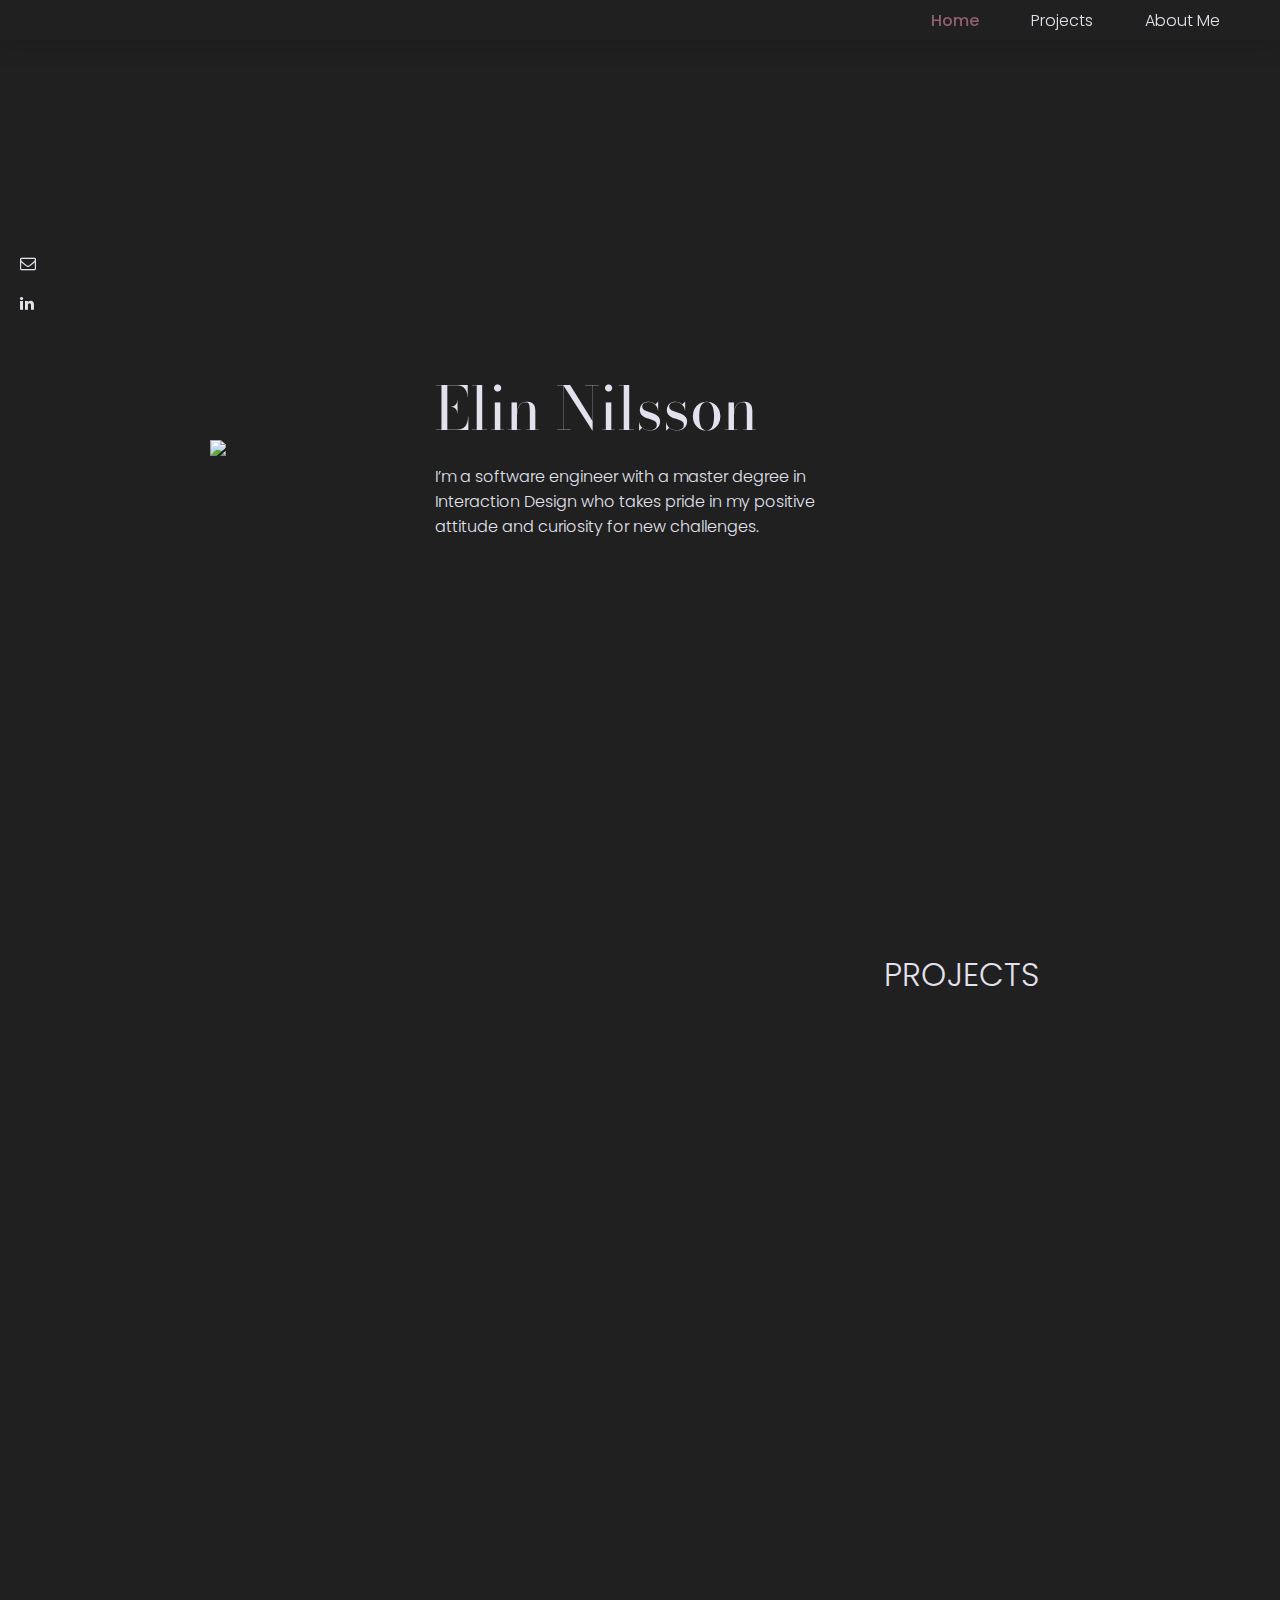
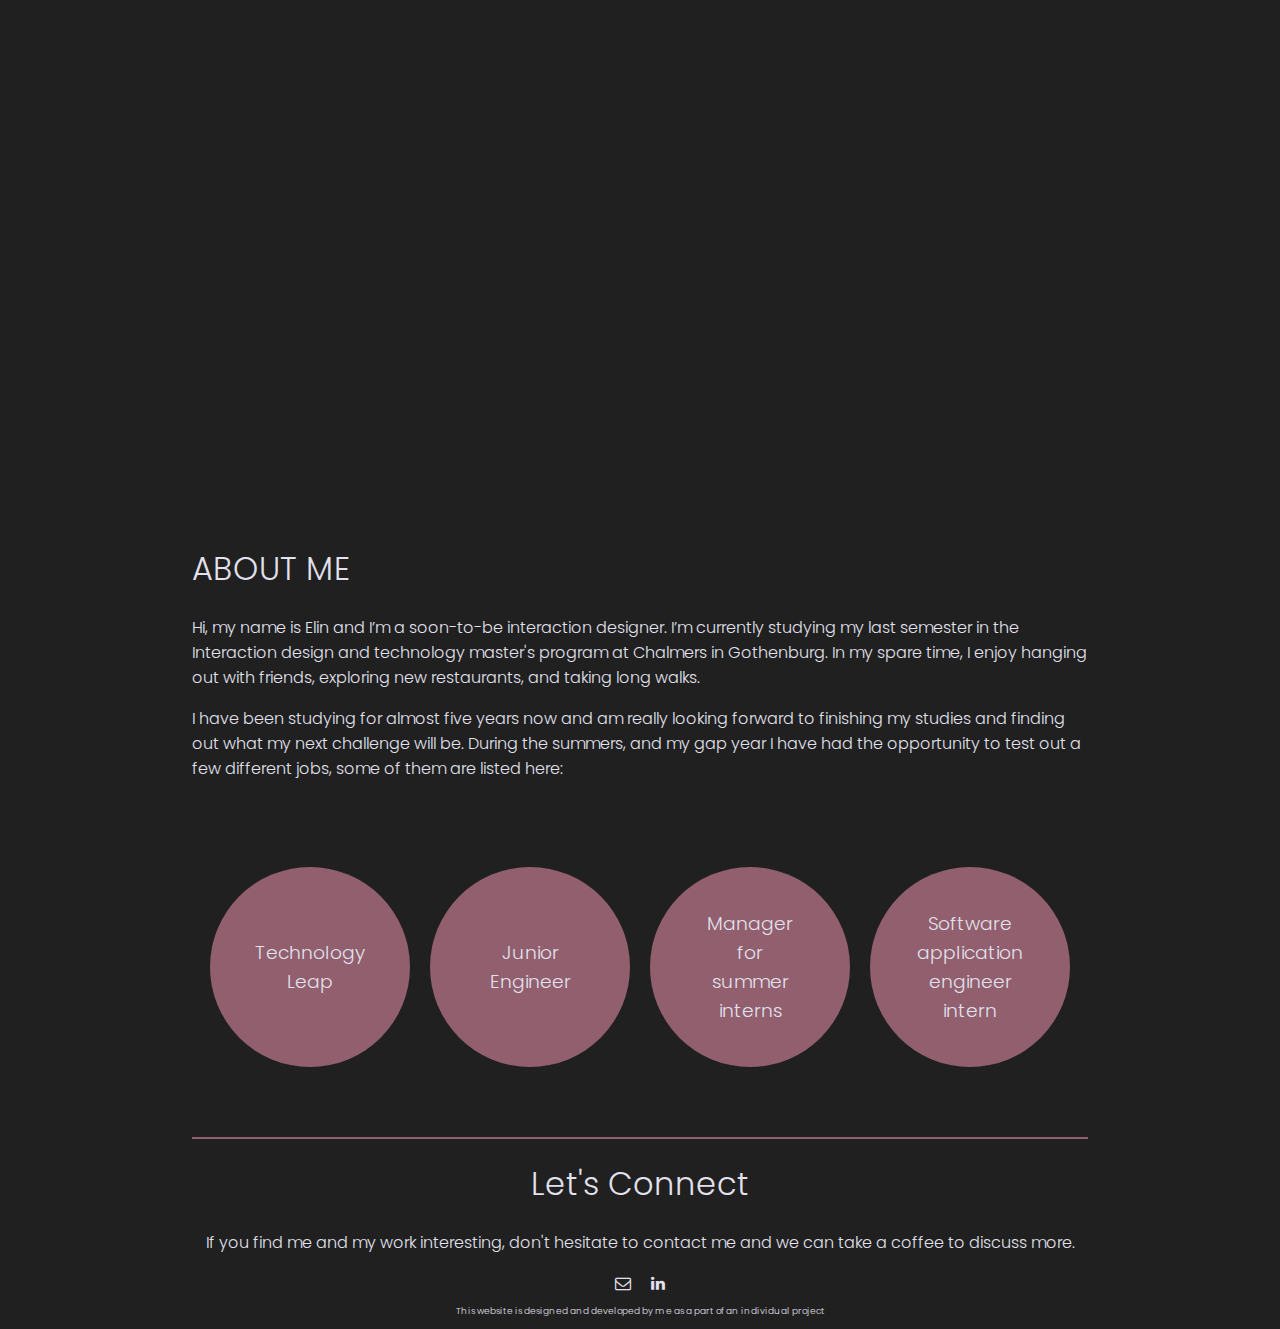
==== commit a6bc7794: "Wrong order" ====
--- a/index.html
+++ b/index.html
@@ -7,7 +7,7 @@
     <meta charset="UTF-8" />
     <meta http-equiv="X-UA-Compatible" content="IE=edge" />
     <meta name="viewport" content="width=device-width, initial-scale=1.0" />
-    <title>Hemsida</title>
+    <title>Portfolio</title>
     <link rel="icon" type="image/x-icon" href="Pages/faviconLoggaEgen.ico">
     <link rel="preconnect" href="https://fonts.googleapis.com">
     <link rel="preconnect" href="https://fonts.gstatic.com" crossorigin>
@@ -147,6 +147,20 @@
         </div> -->
 
         <div class="projectCard reveal">
+            <div><img src="Images/phone1.png" class="project-image-1"></div>
+            <div class="description-1R">
+                <h2>Canvas Group</h1>
+                    <p>The goal with Canvas Group is to simplify group projects in school. This app collects all
+                        relevant forums that a group needs. The app lets the students to chat
+                        with each other, create and edit documents together, and have conference calls.
+                    </p>
+                    <div class="link">
+                        <a href="Pages/canvasGroup.html" class="link-theme">Read More ></a>
+                    </div>
+            </div>
+        </div>
+
+        <div class="projectCard reveal">
             <div class="description-1">
                 <h2>TRASH TALK</h1>
                     <p>TRASH TALK is a game where kids get to sort different recycling objects. The
@@ -162,31 +176,41 @@
         </div>
 
 
-        <div class="projectCard reveal">
-            <div><img src="Images/phone1.png" class="project-image-1"></div>
-            <div class="description-1R">
-                <h2>Canvas Group</h1>
-                    <p>The goal with Canvas Group is to simplify group projects in school. This app collects all
-                        relevant forums that a group needs. The app lets the students to chat
-                        with each other, create and edit documents together, and have conference calls.
-                    </p>
-                    <div class="link">
-                        <a href="Pages/canvasGroup.html" class="link-theme">Read More ></a>
-                    </div>
-            </div>
-        </div>
+
 
         <div class="smallCard">
-            <div><img src="Images/phone1.png" class="project-image-1"></div>
+            <div><img src="Images/DodgeCityRadius.png" class="project-image-1-small"></div>
             <div class="descriptionSmall">
-                <h2>Canvas Group</h1>
-                    <p>The goal with Canvas Group is to simplify group projects in school. This app collects all
-                        relevant forums that a group needs. The app lets the students to chat
-                        with each other, create and edit documents together, and have conference calls.
-                    </p>
-                    <div class="link">
-                        <a href="Pages/dodgeCity.html" class="link-theme">Read More ></a>
-                    </div>
+                <h2 class="titleSmallProject">Dodge City</h2>
+                <p>Game, Unity, C#, Arduino, Tangible
+                </p>
+                <div class="link">
+                    <a href="Pages/dodgeCity.html" class="link-theme">Read More ></a>
+                </div>
+            </div>
+        </div>
+
+        <div class="smallCard">
+            <div><img src="Images/TrashTalk.png" class="project-image-1-small"></div>
+            <div class="descriptionSmall">
+                <h2 class="titleSmallProject">TRASH TALK</h2>
+                <p>Tangible, C, Arduino,
+                </p>
+                <div class="link">
+                    <a href="Pages/dodgeCity.html" class="link-theme">Read More ></a>
+                </div>
+            </div>
+        </div>
+
+        <div class="smallCard">
+            <div><img src="Images/phone1.png" class="project-image-1-small"></div>
+            <div class="descriptionSmall">
+                <h2 class="titleSmallProject">Canvas Group</h2>
+                <p>UI design, Figma, Sketching
+                </p>
+                <div class="link">
+                    <a href="Pages/dodgeCity.html" class="link-theme">Read More ></a>
+                </div>
             </div>
         </div>
     </section>
--- a/Pages/styles.css
+++ b/Pages/styles.css
@@ -97,7 +97,6 @@
     width: 98vw;
     display: grid;
     grid-template-columns: auto auto;
-
 }
 
 
@@ -105,11 +104,7 @@
 #header-text {
     width: 400px;
     /* padding-top: 250px; */
-    margin-top: auto;
-    margin-bottom: auto;
-    margin-left: 0;
-
-    margin: auto;
+    margin: auto 0;
     /* justify-content: left; */
     text-align: left;
 }
@@ -388,6 +383,19 @@
 
 }
 
+.project-image-1-small {
+    width: 250px;
+    float: right;
+    left: 450px;
+    order: 1;
+
+}
+
+.titleSmallProject {
+    margin-top: 10px;
+    margin-bottom: 0;
+}
+
 .description-1 {
     width: 300px;
     height: 300px;
@@ -434,6 +442,8 @@
     border: solid;
     border-radius: 8px;
     border-color: var(--background);
+    margin-top: 20px;
+    margin-bottom: 20px;
 }
 
 .descriptionSmall {
@@ -720,17 +730,14 @@
         /* height: 100vh; */
         width: 98vw;
         display: table-row;
+        justify-content: center;
+    }
+
+    #header-text {
         margin: auto;
-        justify-content: center;
-    }
-
-
-    #header-text {
-        width: 400px;
-        /* padding-top: 250px; */
-
-        margin: auto;
-        /* justify-content: left; */
-        text-align: left;
+    }
+
+    #name {
+        text-align: center;
     }
 }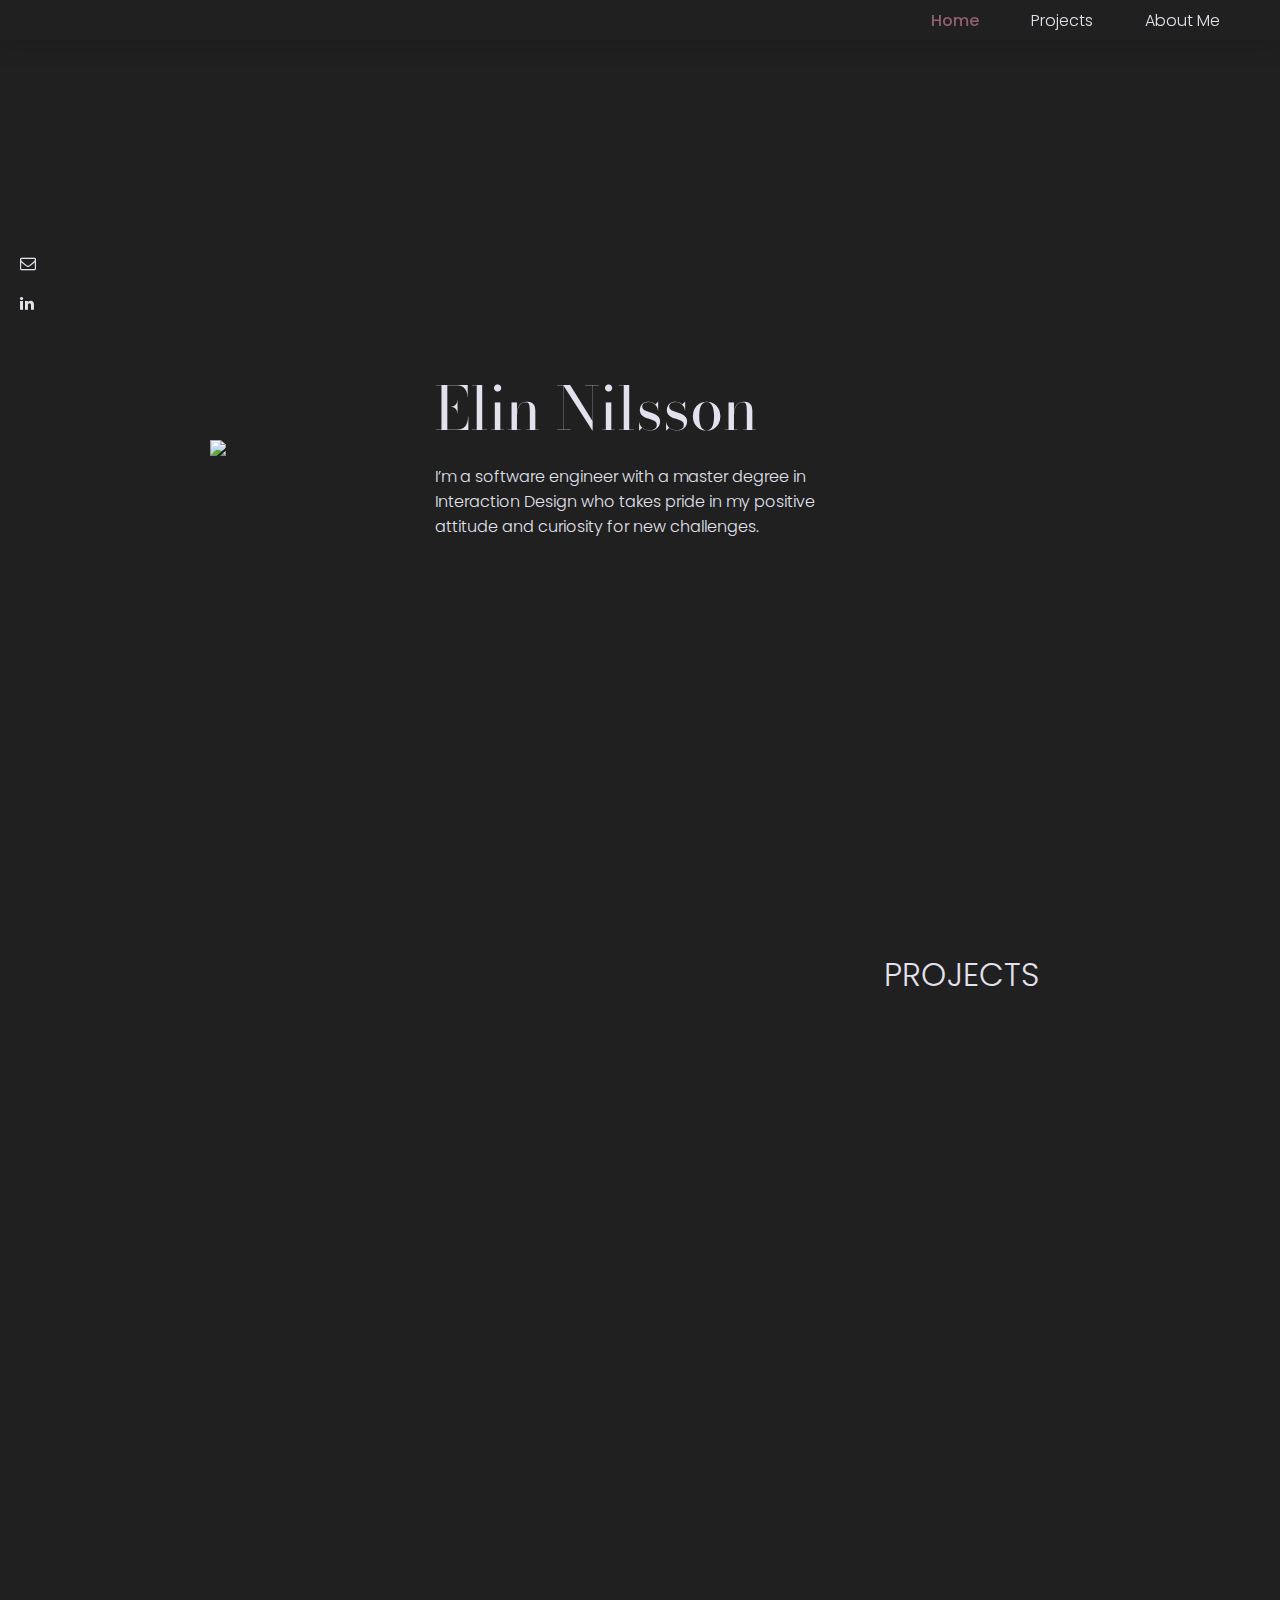
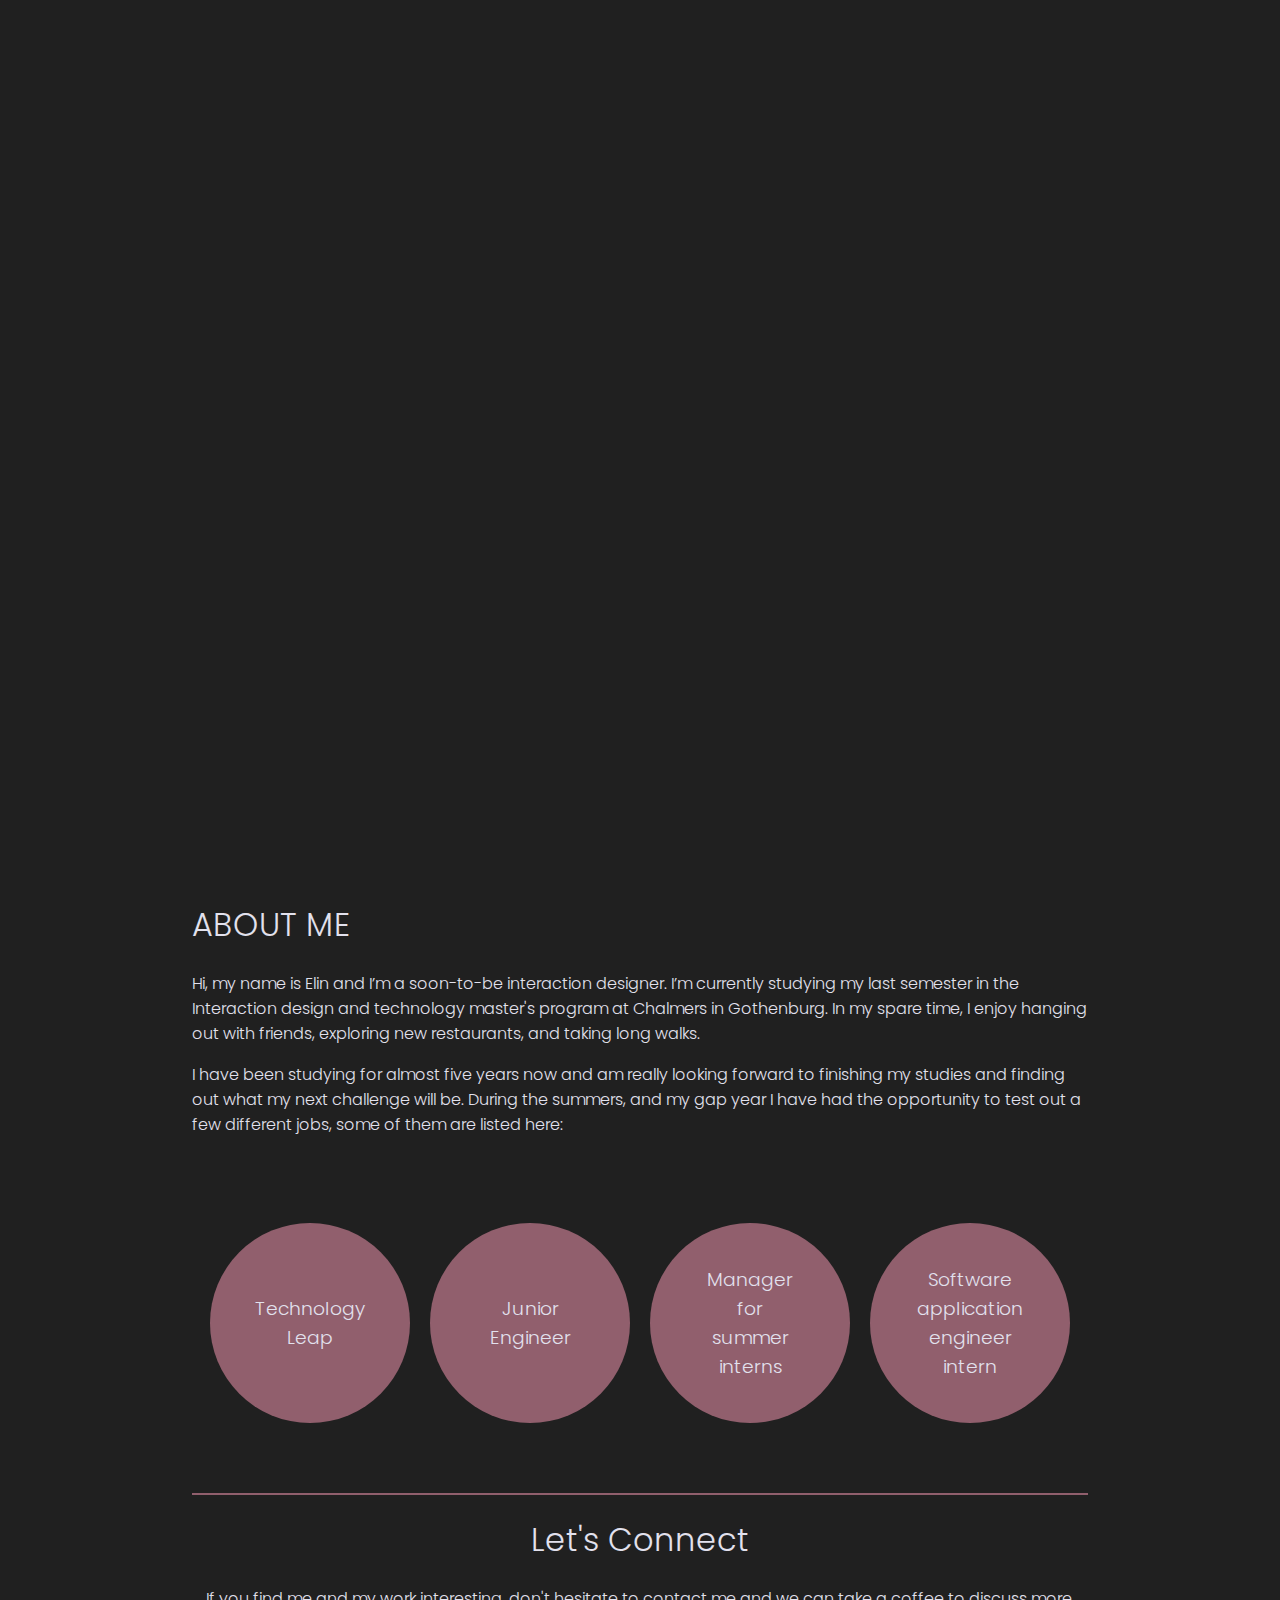
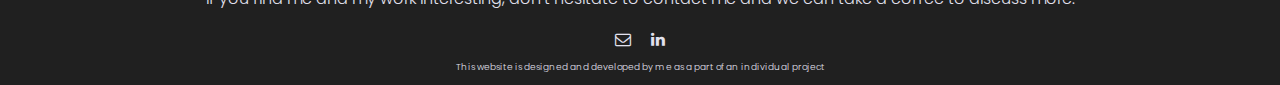
==== commit 78cbaefe: "added hamburger menu" ====
--- a/index.html
+++ b/index.html
@@ -169,10 +169,25 @@
                         correctly the trash will fall down and be recycled. Otherwise, the bin turns red and the
                         kids have to try again.</p>
                     <div class="link">
+                        <!-- <a href="Pages/trashTalk.html" class="link-theme">Read More ></a> -->
                         <a href="Pages/trashTalk.html" class="link-theme">Read More ></a>
+
                     </div>
             </div>
             <div><img src="Images/TrashTalk.png" class="project-image-1"></div>
+        </div>
+
+        <div class="projectCard reveal">
+            <div><img src="Images/Group 1.png" class="project-image-1"></div>
+            <div class="description-1R">
+                <h2>Explore the world</h1>
+                    <p>Explore the world is a tool for young students to learn more about poverty around the world with
+                        the help of this interactive tool made in Figma.
+                    </p>
+                    <div class="link">
+                        <a href="Pages/infoVis.html" class="link-theme">Read More ></a>
+                    </div>
+            </div>
         </div>
 
 
@@ -190,6 +205,20 @@
             </div>
         </div>
 
+
+
+        <div class="smallCard">
+            <div><img src="Images/phone1.png" class="project-image-1-small"></div>
+            <div class="descriptionSmall">
+                <h2 class="titleSmallProject">Canvas Group</h2>
+                <p>UI design, Figma, Sketching
+                </p>
+                <div class="link">
+                    <a href="Pages/canvasGroup.html" class="link-theme">Read More ></a>
+                </div>
+            </div>
+        </div>
+
         <div class="smallCard">
             <div><img src="Images/TrashTalk.png" class="project-image-1-small"></div>
             <div class="descriptionSmall">
@@ -197,19 +226,19 @@
                 <p>Tangible, C, Arduino,
                 </p>
                 <div class="link">
-                    <a href="Pages/dodgeCity.html" class="link-theme">Read More ></a>
+                    <a href="Pages/trashTalk.html" class="link-theme">Read More ></a>
                 </div>
             </div>
         </div>
 
         <div class="smallCard">
-            <div><img src="Images/phone1.png" class="project-image-1-small"></div>
+            <div><img src="Images/Group 1.png" class="project-image-1-small"></div>
             <div class="descriptionSmall">
-                <h2 class="titleSmallProject">Canvas Group</h2>
-                <p>UI design, Figma, Sketching
+                <h2 class="titleSmallProject">Explore the World</h2>
+                <p>Figma, Information visualization
                 </p>
                 <div class="link">
-                    <a href="Pages/dodgeCity.html" class="link-theme">Read More ></a>
+                    <a href="Pages/infoVis.html" class="link-theme">Read More ></a>
                 </div>
             </div>
         </div>
--- a/Pages/styles.css
+++ b/Pages/styles.css
@@ -673,7 +673,7 @@
 
 #hamburger-menu a:hover,
 #hamburger-menu a:active {
-    text-decoration: underline;
+    /* text-decoration: underline; */
     background-color: #915F6D;
 }
 
@@ -740,4 +740,19 @@
     #name {
         text-align: center;
     }
+
+    .progress-img {
+        max-width: 250px;
+        height: auto;
+    }
+
+    header {
+        justify-content: center;
+    }
+
+    ul li a.active,
+    ul li a:hover {
+        font-weight: 500;
+        background-color: var(--accentColor);
+    }
 }